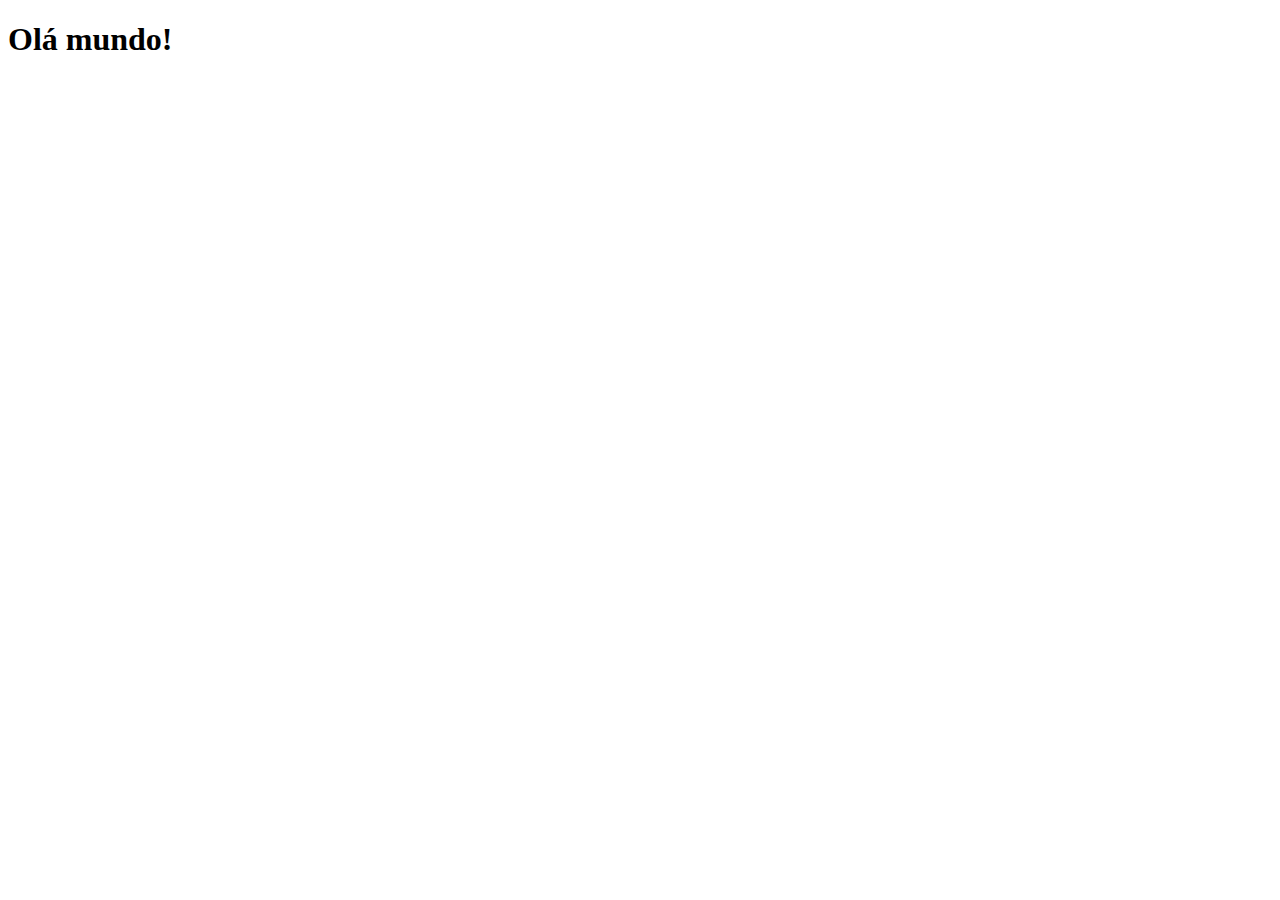
==== index.html @ 723b0c60 "Criei a página primcipal" ====
<!DOCTYPE html>
<html lang="pt-br">
<head>
    <meta charset="UTF-8">
    <meta name="viewport" content="width=device-width, initial-scale=1.0">
    <title>Projeto Redes Sociais</title>
</head>
<body>
    <h1>Olá mundo!</h1>
</body>
</html>
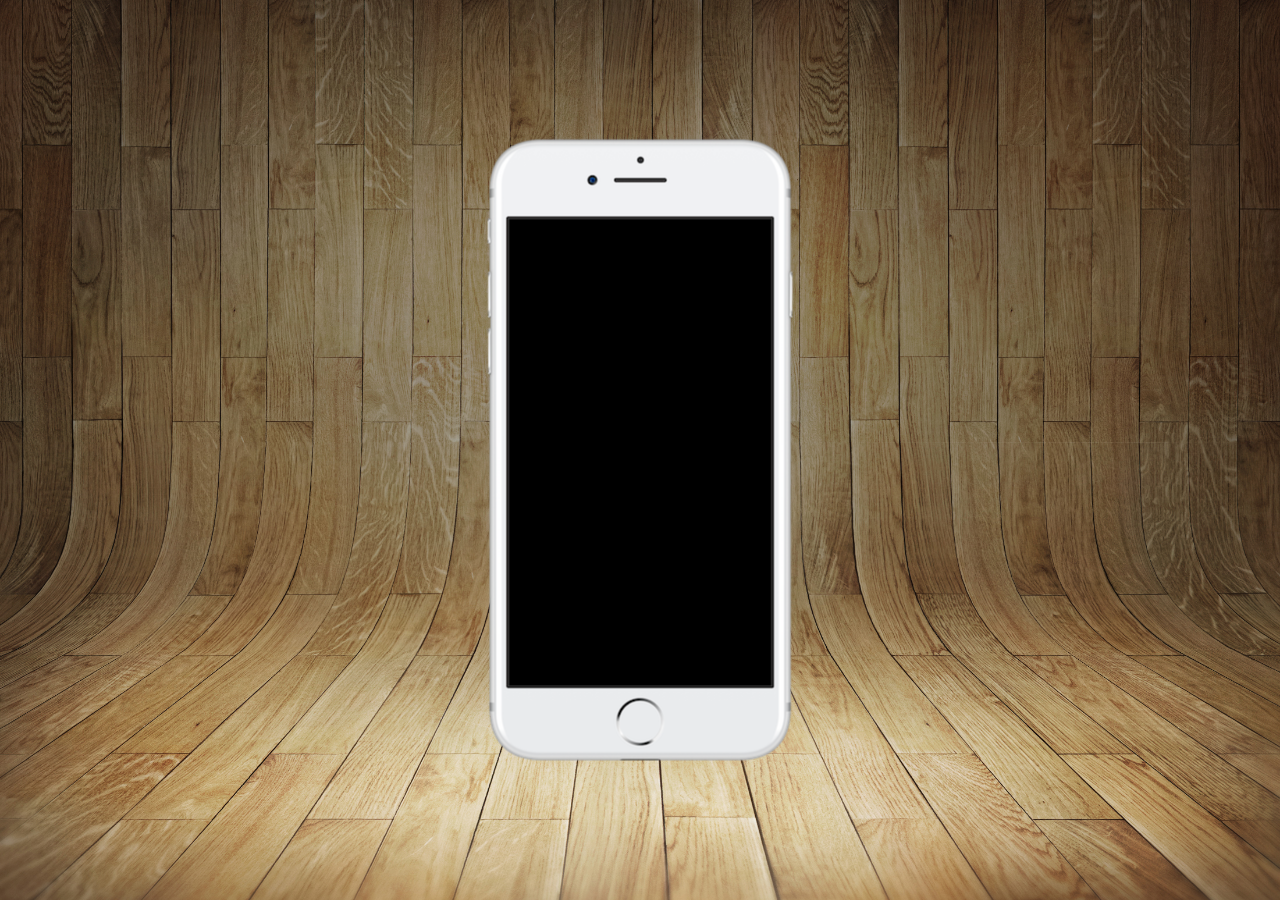
==== commit b7da2f62: "Atualizei Cap. 23 Aula 4" ====
--- a/index.html
+++ b/index.html
@@ -4,8 +4,16 @@
     <meta charset="UTF-8">
     <meta name="viewport" content="width=device-width, initial-scale=1.0">
     <title>Projeto Redes Sociais</title>
+    <link rel="stylesheet" href="estilo/style.css">
 </head>
 <body>
-    <h1>Olá mundo!</h1>
+    <main>
+        <section id="telefone">
+
+        </section>
+        <section id="redes-sociais">
+
+        </section>
+    </main>
 </body>
 </html>--- a/estilo/style.css
+++ b/estilo/style.css
@@ -0,0 +1,35 @@
+@charset "UTF-8";
+
+* {
+    margin: 0px;
+    padding: 0px;
+    font-family: Arial, Helvetica, sans-serif;
+}
+
+html,body {
+    height: 100vh;
+    width: 100vw;
+    background-color: black;
+}
+
+body {
+    background: url('../imagens/fundo-madeira.jpg') no-repeat top center;
+    background-size: cover;
+    background-attachment: fixed;
+}
+
+main {
+    position: relative;
+    height: 100vh;    
+    }
+
+section#telefone {
+    position: absolute;
+    top: 50%;
+    left: 50%;
+    transform: translate(-50%, -50%);
+
+    height: 627px;
+    width: 311px;    
+    background: url('../imagens/frame-iphone.png') no-repeat;
+}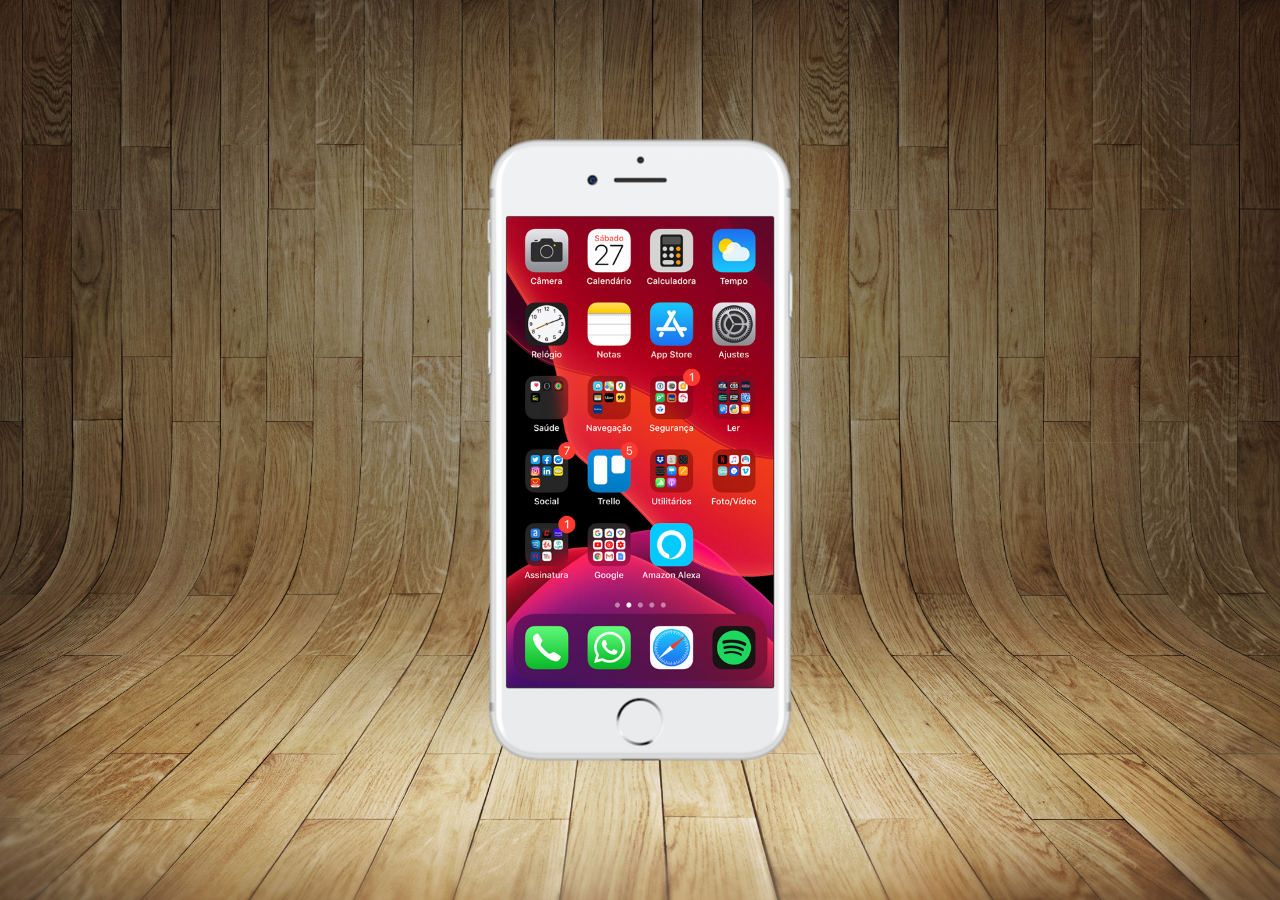
==== commit 7b01e528: "Criei a tela home" ====
--- a/index.html
+++ b/index.html
@@ -9,7 +9,7 @@
 <body>
     <main>
         <section id="telefone">
-
+            <iframe src="home.html" name="tela" id="tela" frameborder="0"></iframe>
         </section>
         <section id="redes-sociais">
 
--- a/estilo/style.css
+++ b/estilo/style.css
@@ -32,4 +32,12 @@
     height: 627px;
     width: 311px;    
     background: url('../imagens/frame-iphone.png') no-repeat;
+}
+
+iframe#tela {
+    position: relative;
+    top: 80px;
+    left: 22px;
+    width: 267px;
+    height: 471px;
 }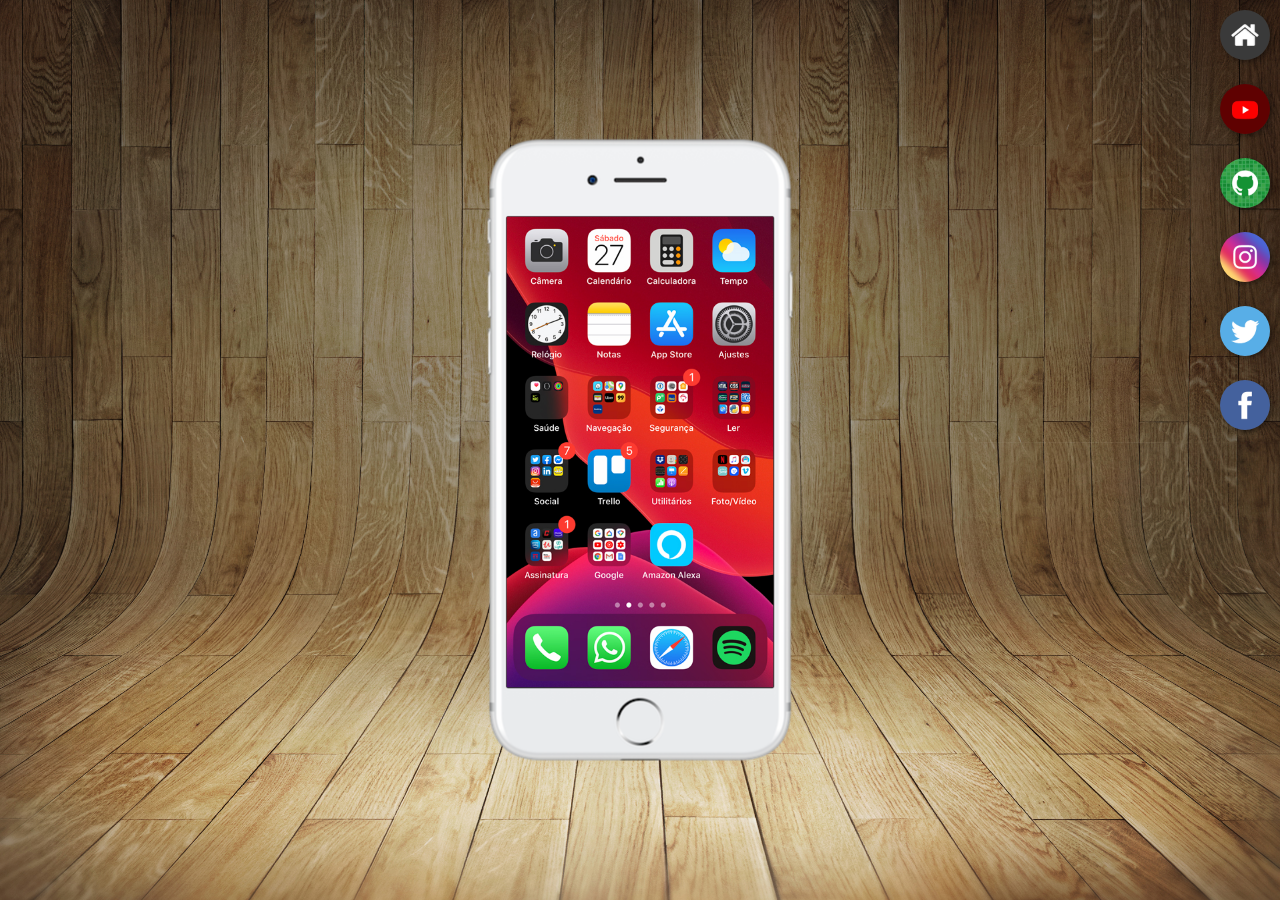
==== commit 46603793: "Botões na lateral" ====
--- a/index.html
+++ b/index.html
@@ -9,10 +9,17 @@
 <body>
     <main>
         <section id="telefone">
-            <iframe src="home.html" name="tela" id="tela" frameborder="0"></iframe>
+            <iframe src="home.html" name="tela" id="tela" frameborder="0">
+                Seu navegador não é compatível com isso.
+            </iframe>
         </section>
         <section id="redes-sociais">
-
+            <a href="#" target="tela"><img src="imagens/logo-home.jpg" alt="Home"></a><br>
+            <a href="#" target="tela"><img src="imagens/logo-youtube.jpg" alt="YouTube"></a><br>
+            <a href="#" target="tela"><img src="imagens/logo-github.jpg" alt="GitHub"></a><br>
+            <a href="#" target="tela"><img src="imagens/logo-instagram.jpg" alt="Instagram"></a><br>
+            <a href="#" target="tela"><img src="imagens/logo-twitter.jpg" alt="Twiter"></a><br>
+            <a href="#" target="tela"><img src="imagens/logo-facebook.jpg" alt="Facebook"></a>
         </section>
     </main>
 </body>
--- a/estilo/style.css
+++ b/estilo/style.css
@@ -40,4 +40,22 @@
     left: 22px;
     width: 267px;
     height: 471px;
-}+}
+
+section#redes-sociais{
+    text-align: right;
+}
+section#redes-sociais img{
+    width: 50px;
+    margin: 10px;
+    border-radius: 50%;
+    box-shadow: 2px 2px 5px rgba(0, 0, 0, 0.411);
+    box-sizing: border-box;
+}
+
+section#redes-sociais img:hover {
+    border: 2px solid rgba(255, 255, 255, 0.637);
+    transform: translate(-3px -3px);
+    box-shadow: 5px  5px  10px rgba(0, 0, 0, 0.623);
+    transition: transform .5s, border 1s;
+}    